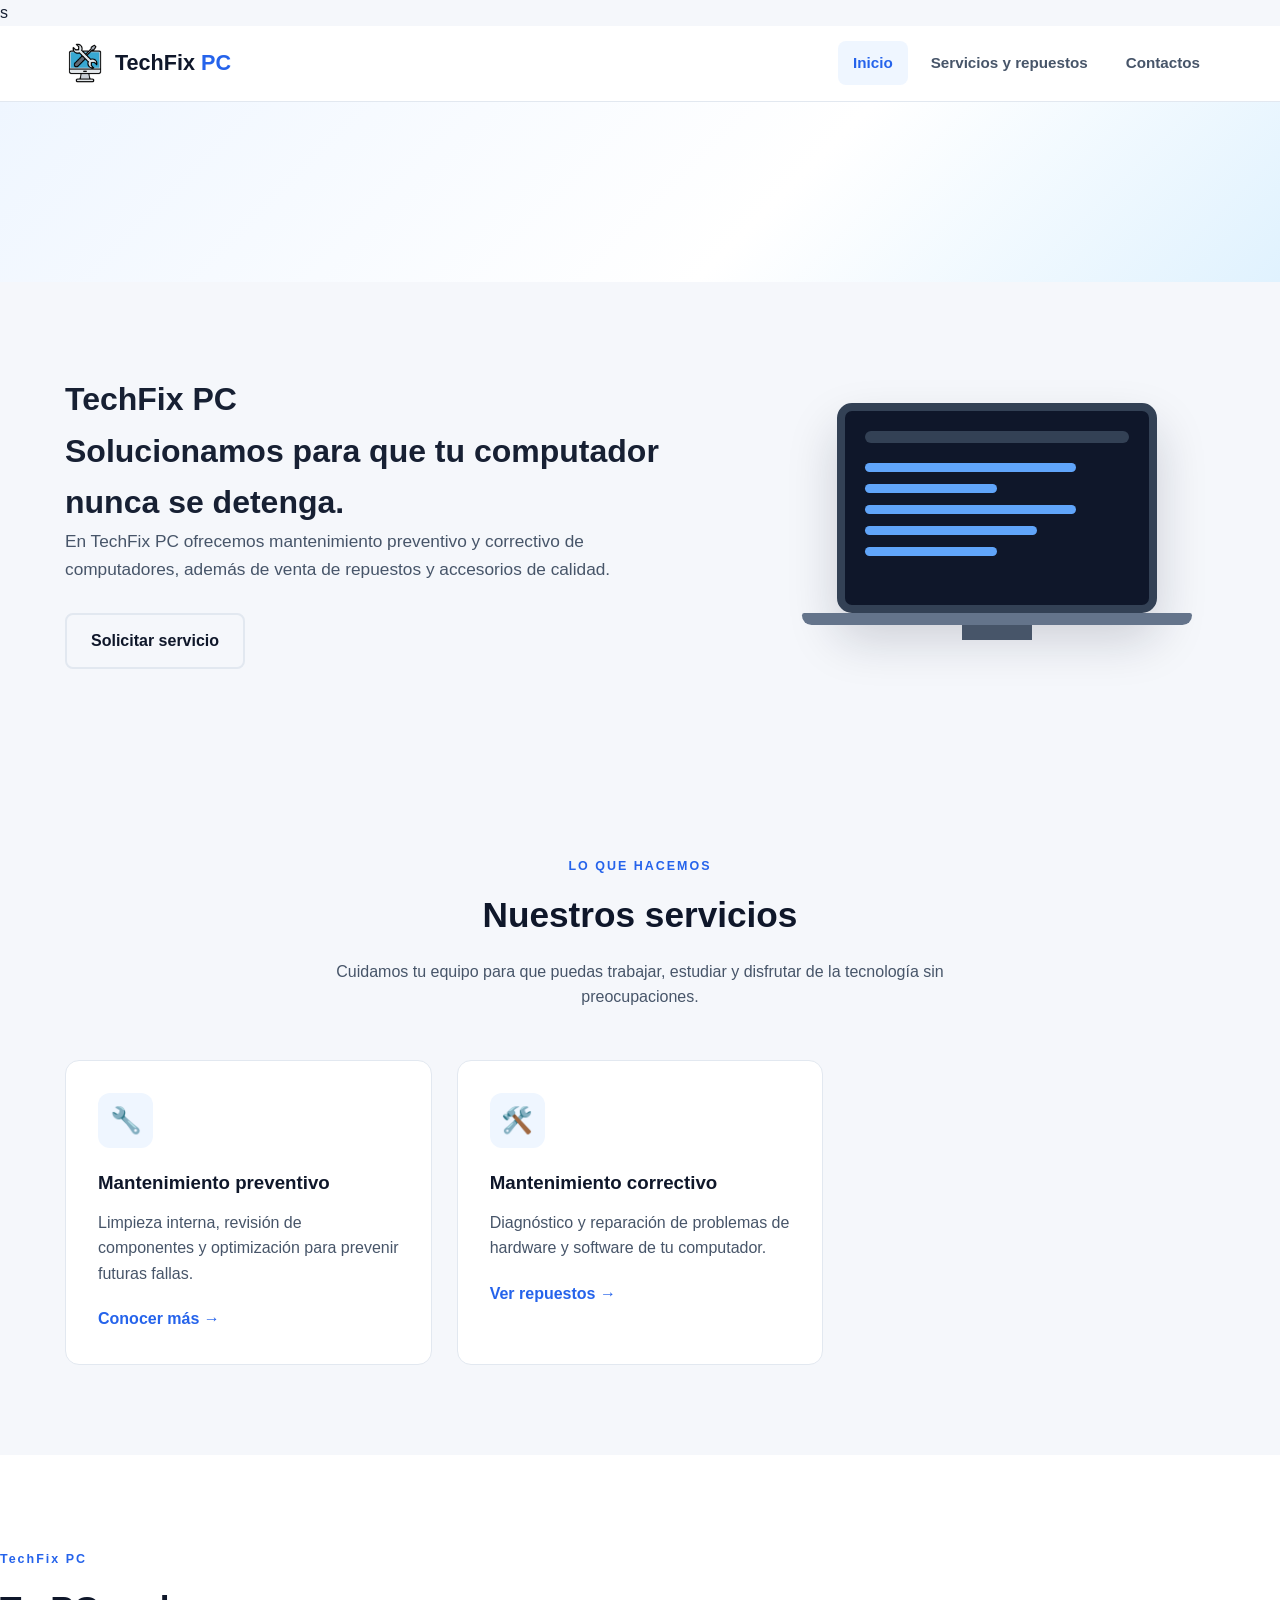
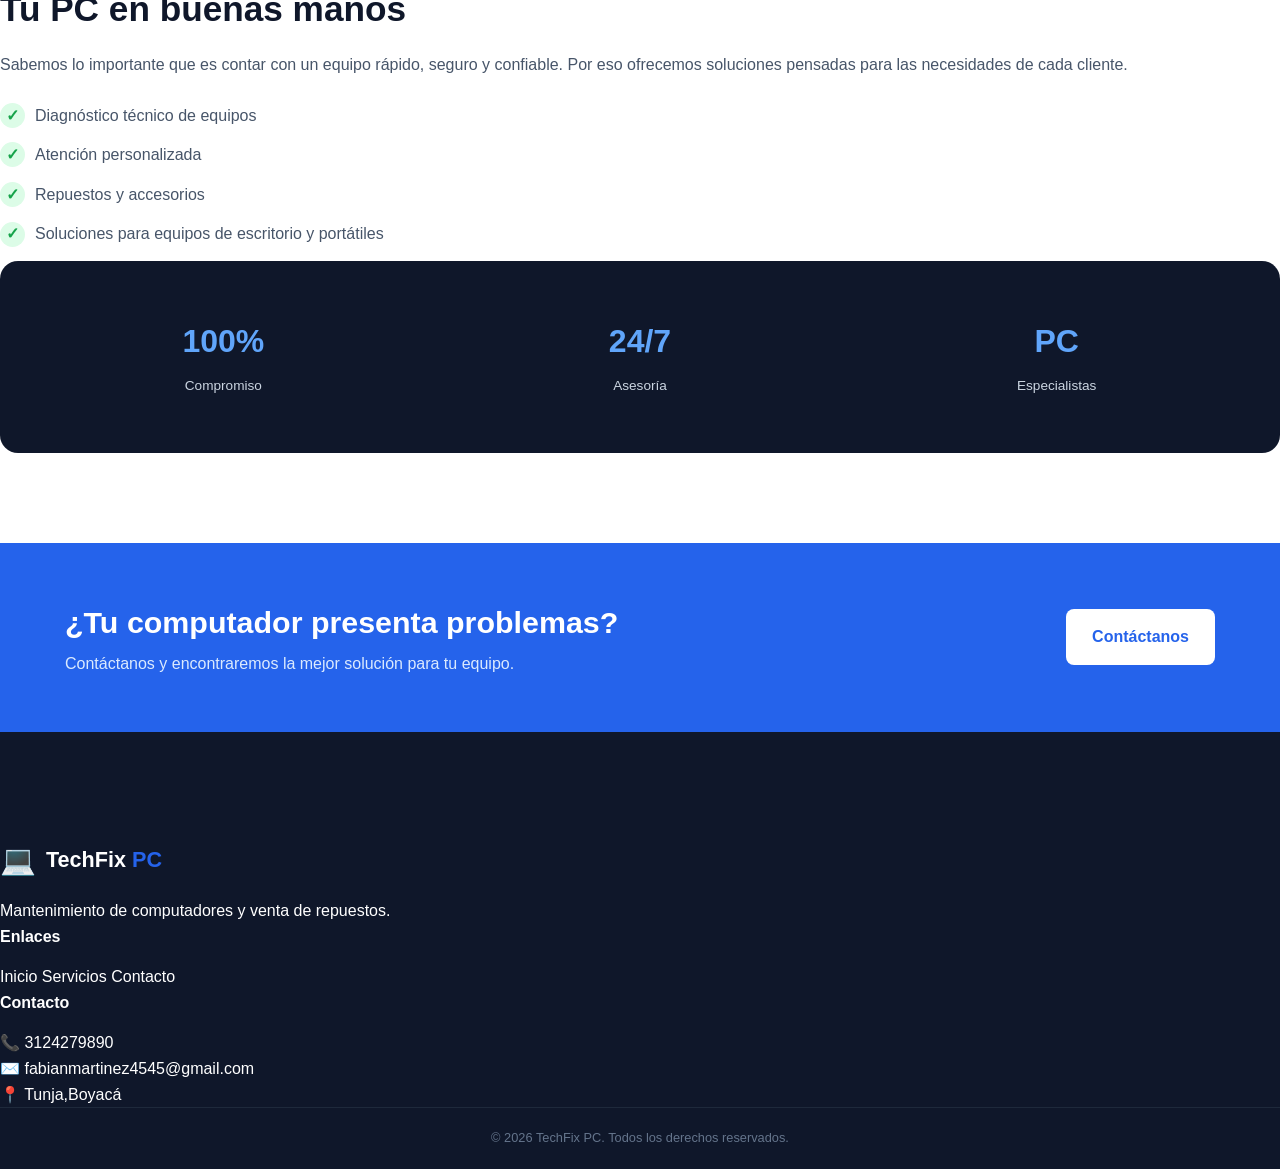
==== index.html @ 3da8ba43 "Rename Index.html to index.html" ====
<!DOCTYPE html>
<html lang="en">
<head>
    <meta charset="UTF-8">
    <meta name="viewport" content="width=device-width, initial-scale=1.0">
    <title>TechFix PC</title>

    <link rel="stylesheet" href="diseño.css">

</head>

s<body>

    <header class="header">
       <div class="container nav-container">
           <a href="index.html" class="logo"> 
                <span class="logo-icon">
                  <img src="IMAGENES/LOGOS/LOGO.png" width="40" height="40" alt="Logo de TechFix PC"> 
                </span> <span> TechFix <strong>PC</strong></span> 
           </a>

           <nav class="nav"> 
               <a href="index.html" class="active">Inicio</a>
               <a href="servicios.html">Servicios y repuestos</a> 
               <a href="contactos.html">Contactos </a> 
           </nav>

        </div>
    </header>

    <main>

        <!-- SECCIÓN PRINCIPAL -->
        <section class="hero"></section>
            <div class="container hero-content">
                <div class="hero-text">
                      <h1> TechFix PC </h1>
                      <h1> 
                           Solucionamos para que tu 
                           <span>computador</span> 
                           nunca se detenga. 
                      </h1>
                      <p>
                         En TechFix PC ofrecemos mantenimiento preventivo y correctivo de computadores, 
                         además de venta de repuestos y accesorios de calidad.
                      </p>

                    <div class="hero-buttons">
                      </a> 
                     
                      <a href="contacto.html" class="btn btn-secondary">
                         Solicitar servicio 

                      </a>   
                    </div>
                </div>

                <div class="computer-card">
                    <div class="computer-screen">
                        <div class="screen-top"></div>

                        <div class="screen-content">
                            <span class="code-line"></span> 
                            <span class="code-line short"></span> 
                            <span class="code-line"></span> 
                            <span class="code-line medium"></span> 
                            <span class="code-line short"></span>    
                        </div>
                    </div>

                    <div class="computer-base"></div>
                    <div class="computer-stand"></div>
                </div>

            </div> 
      </selection>  
      
      <!-- SERVICIOS DESTACADOS -->
      <section class="section">
        <div class="container">
         
           <div class="section-title">
                 <span class="section-label">LO QUE HACEMOS</span> 
                 <h2>Nuestros servicios</h2>
                 <p> 
                     Cuidamos tu equipo para que puedas trabajar, estudiar 
                     y disfrutar de la tecnología sin preocupaciones. 
                </p>
           </div> 

         <div class="cards-grid">
               <article class="service-card"> 
                 <div class="card-icon">🔧</div> 
                   <h3>Mantenimiento preventivo</h3>
                   <p> 
                      Limpieza interna, revisión de componentes y 
                      optimización para prevenir futuras fallas. 
                  </p>
                  <a href="servicios.html">Conocer más →</a>
               </article> 

               <article class="service-card">
                  <div class="card-icon">🛠️</div>
                     <h3>Mantenimiento correctivo</h3>
                      <p>
                         Diagnóstico y reparación de problemas de 
                         hardware y software de tu computador.
                      </p>
                      <a href="servicios.html">Ver repuestos →</a>
                </article>
           </div>  
        </div>
      </section> 
      
      <!-- POR QUÉ ELEGIRNOS -->
      <section class="why-section">
           <div class="container why-grid">

           </div>
                <span class="section-label">TechFix PC</span>
                <h2>Tu PC en buenas manos</h2>

                <p> 
                    Sabemos lo importante que es contar con un equipo rápido, 
                    seguro y confiable. Por eso ofrecemos soluciones pensadas
                    para las necesidades de cada cliente.
                </p>
                <ul class="check-list"> 
                    <li>Diagnóstico técnico de equipos</li> 
                    <li>Atención personalizada</li> 
                    <li>Repuestos y accesorios</li> 
                    <li>Soluciones para equipos de escritorio y portátiles</li>
                </ul>
        <div>
        
           <div class="stats-box">

              <div class="stat">
                  <strong>100%</strong>
                  <span>Compromiso</span>
              </div>

              <div class="stat">
                  <strong>24/7</strong>
                  <span>Asesoría</span>
              </div>

              <div class="stat"> 
                   <strong>PC</strong> 
                   <span>Especialistas</span> 
              </div>
          </div> 
        </div>
        </section>

        <!-- LLAMADO A LA ACCIÓN -->
        <section class="cta">
          <div class="container cta-content">
              <div>
                 <h2>¿Tu computador presenta problemas?</h2>
                 <p> 
                    Contáctanos y encontraremos la 
                    mejor solución para tu equipo. 
                 </p>
              </div>
                  <a href="contacto.html" class="btn btn-light"> 
                    Contáctanos 
                  </a>   
          </div>      
        </section>
        </main>

        <footer class="footer">
           <div class="container footer-content">
           </div>
                <a href="index.html" class="logo footer-logo"> 
                   <span class="logo-icon">💻</span> 
                   <span> TechFix <strong>PC</strong></span> 
                </a> 
                <p> Mantenimiento de computadores 
                    y venta de repuestos.         
                </p>
              </div>
                
              <div> 
                 <h3>Enlaces</h3> 
                 <a href="index.html">Inicio</a> 
                 <a href="servicios.html">Servicios</a>
                 <a href="contacto.html">Contacto</a> 
              </div>

              <div> <h3>Contacto</h3> 
                 <p>📞 3124279890</p>
                 <p>✉️ fabianmartinez4545@gmail.com</p> 
                 <p>📍 Tunja,Boyacá</p> 
              </div>
               <div class="copyright"> 
                  <p>
                     © 2026 TechFix PC. Todos los derechos reservados. 
                  </p> 
               </div>
            </div>
        </footer>
    
</body>
</html>
---- diseño.css ----
/* 
   Hoja de estilos principal
    */


/* 
   1. CONFIGURACIÓN GENERAL
    */

* {
    margin: 0;
    padding: 0;
    box-sizing: border-box;
}

html {
    scroll-behavior: smooth;
}

body {
    font-family: Arial, Helvetica, sans-serif;
    background-color: #f5f7fb;
    color: #172033;
    line-height: 1.6;
}

a {
    text-decoration: none;
    color: inherit;
}

ul {
    list-style: none;
}

img {
    max-width: 100%;
    display: block;
}


/* 
   2. VARIABLES
    */

:root {
    --primary: #2563eb;
    --primary-dark: #1d4ed8;
    --secondary: #0f172a;
    --dark: #111827;
    --text: #475569;
    --light: #f5f7fb;
    --white: #ffffff;
    --border: #e2e8f0;
    --success: #16a34a;
}


/* 
   3. CONTENEDOR
    */

.container {
    width: 90%;
    max-width: 1150px;
    margin: 0 auto;
}


/* 
   4. HEADER Y NAVEGACIÓN
    */

.header {
    background-color: var(--white);
    border-bottom: 1px solid var(--border);
    position: sticky;
    top: 0;
    z-index: 1000;
}

.nav-container {
    min-height: 75px;
    display: flex;
    align-items: center;
    justify-content: space-between;
    gap: 30px;
}

.logo {
    display: flex;
    align-items: center;
    gap: 10px;
    font-size: 1.35rem;
    font-weight: bold;
    color: var(--secondary);
}

.logo strong {
    color: var(--primary);
}

.logo-icon {
    font-size: 1.8rem;
}

.nav {
    display: flex;
    align-items: center;
    gap: 8px;
}

.nav a {
    padding: 10px 15px;
    color: var(--text);
    font-size: 0.95rem;
    font-weight: 600;
    border-radius: 8px;
    transition: 0.3s ease;
}

.nav a:hover,
.nav a.active {
    color: var(--primary);
    background-color: #eff6ff;
}


/* 
   5. BOTONES
    */

.btn {
    display: inline-block;
    padding: 13px 24px;
    border-radius: 8px;
    font-weight: bold;
    text-align: center;
    border: 2px solid transparent;
    transition: 0.3s ease;
    cursor: pointer;
}

.btn-primary {
    background-color: var(--primary);
    color: var(--white);
}

.btn-primary:hover {
    background-color: var(--primary-dark);
    transform: translateY(-2px);
}

.btn-secondary {
    background-color: transparent;
    color: var(--secondary);
    border-color: var(--border);
}

.btn-secondary:hover {
    border-color: var(--primary);
    color: var(--primary);
}

.btn-light {
    background-color: var(--white);
    color: var(--primary);
}

.btn-light:hover {
    background-color: #eff6ff;
    transform: translateY(-2px);
}

.btn-full {
    width: 100%;
}


/* 
   6. HERO
    */

.hero {
    background:
        linear-gradient(
            135deg,
            #eff6ff 0%,
            #ffffff 60%,
            #e0f2fe 100%
        );

    padding: 90px 0;
}

.hero-content {
    min-height: 480px;
    display: grid;
    grid-template-columns: 1.2fr 0.8fr;
    align-items: center;
    gap: 60px;
}

.badge {
    display: inline-block;
    background-color: #dbeafe;
    color: var(--primary);
    padding: 7px 13px;
    border-radius: 30px;
    font-size: 0.75rem;
    font-weight: bold;
    letter-spacing: 1px;
    margin-bottom: 18px;
}

.hero h1 {
    font-size: clamp(2.3rem, 5vw, 4rem);
    line-height: 1.1;
    color: var(--secondary);
    margin-bottom: 22px;
}

.hero h1 span {
    color: var(--primary);
}

.hero-text p {
    max-width: 600px;
    color: var(--text);
    font-size: 1.08rem;
    margin-bottom: 30px;
}

.hero-buttons {
    display: flex;
    gap: 12px;
    flex-wrap: wrap;
}


/* 
   7. COMPUTADOR ILUSTRATIVO
   */

.computer-card {
    display: flex;
    flex-direction: column;
    align-items: center;
    justify-content: center;
}

.computer-screen {
    width: 320px;
    height: 210px;
    background-color: var(--secondary);
    border: 8px solid #334155;
    border-radius: 15px;
    padding: 20px;
    box-shadow: 0 25px 50px rgba(15, 23, 42, 0.18);
}

.screen-top {
    width: 100%;
    height: 12px;
    background-color: #334155;
    border-radius: 10px;
    margin-bottom: 20px;
}

.screen-content {
    display: flex;
    flex-direction: column;
    gap: 12px;
}

.code-line {
    display: block;
    width: 80%;
    height: 9px;
    background-color: #60a5fa;
    border-radius: 10px;
}

.code-line.short {
    width: 50%;
}

.code-line.medium {
    width: 65%;
}

.computer-base {
    width: 390px;
    height: 12px;
    background-color: #64748b;
    border-radius: 5px 5px 20px 20px;
}

.computer-stand {
    width: 70px;
    height: 15px;
    background-color: #475569;
}


/* 
   8. SECCIONES
    */

.section {
    padding: 90px 0;
}

.section-title {
    text-align: center;
    max-width: 700px;
    margin: 0 auto 50px;
}

.section-label {
    color: var(--primary);
    font-size: 0.78rem;
    font-weight: bold;
    letter-spacing: 2px;
}

.section-title h2,
.why-section h2,
.contact-info h2 {
    font-size: 2.2rem;
    color: var(--secondary);
    margin: 10px 0 15px;
}

.section-title p,
.why-section p,
.contact-info > p {
    color: var(--text);
}


/* 
   9. TARJETAS DE SERVICIOS
    */

.cards-grid {
    display: grid;
    grid-template-columns: repeat(3, 1fr);
    gap: 25px;
}

.service-card {
    background-color: var(--white);
    border: 1px solid var(--border);
    padding: 32px;
    border-radius: 14px;
    transition: 0.3s ease;
}

.service-card:hover {
    transform: translateY(-7px);
    box-shadow: 0 15px 35px rgba(15, 23, 42, 0.1);
    border-color: #bfdbfe;
}

.card-icon {
    width: 55px;
    height: 55px;
    display: flex;
    align-items: center;
    justify-content: center;
    background-color: #eff6ff;
    border-radius: 12px;
    font-size: 1.6rem;
    margin-bottom: 20px;
}

.service-card h3 {
    color: var(--secondary);
    margin-bottom: 12px;
}

.service-card p {
    color: var(--text);
    margin-bottom: 20px;
}

.service-card a {
    color: var(--primary);
    font-weight: bold;
}


/* 
   10. POR QUÉ ELEGIRNOS
   */

.why-section {
    background-color: var(--white);
    padding: 90px 0;
}

.why-grid {
    display: grid;
    grid-template-columns: 1fr 1fr;
    gap: 70px;
    align-items: center;
}

.check-list {
    margin-top: 25px;
}

.check-list li {
    margin-bottom: 14px;
    color: var(--text);
    font-weight: 500;
}

.check-list li::before {
    content: "✓";
    display: inline-flex;
    align-items: center;
    justify-content: center;
    width: 25px;
    height: 25px;
    background-color: #dcfce7;
    color: var(--success);
    border-radius: 50%;
    margin-right: 10px;
    font-weight: bold;
}

.stats-box {
    display: grid;
    grid-template-columns: repeat(3, 1fr);
    background-color: var(--secondary);
    border-radius: 18px;
    padding: 40px 20px;
    gap: 10px;
}

.stat {
    text-align: center;
    color: var(--white);
    padding: 15px;
}

.stat strong {
    display: block;
    color: #60a5fa;
    font-size: 2rem;
    margin-bottom: 5px;
}

.stat span {
    font-size: 0.85rem;
    color: #cbd5e1;
}


/* 
   11. CTA
    */

.cta {
    background-color: var(--primary);
    padding: 55px 0;
}

.cta-content {
    display: flex;
    align-items: center;
    justify-content: space-between;
    gap: 30px;
}

.cta h2 {
    color: var(--white);
    font-size: 1.9rem;
    margin-bottom: 5px;
}

.cta p {
    color: #dbeafe;
}


/* 
   12. ENCABEZADO DE PÁGINAS INTERNAS
    */

.page-hero {
    background:
        linear-gradient(
            135deg,
            #0f172a,
            #1e3a8a
        );

    padding: 80px 0;
    text-align: center;
    color: var(--white);
}

.page-hero h1 {
    font-size: clamp(2.3rem, 5vw, 3.5rem);
    margin: 12px 0;
}

.page-hero p {
    max-width: 650px;
    margin: 0 auto;
    color: #cbd5e1;
    font-size: 1.05rem;
}


/* 
   13. LISTA DE SERVICIOS
    */

.service-list {
    display: flex;
    flex-direction: column;
    gap: 25px;
}

.service-item {
    display: grid;
    grid-template-columns: 60px 80px 1fr;
    gap: 25px;
    align-items: start;
    background-color: var(--white);
    padding: 30px;
    border: 1px solid var(--border);
    border-radius: 14px;
    transition: 0.3s ease;
}

.service-item:hover {
    border-color: #93c5fd;
    box-shadow: 0 10px 30px rgba(15, 23, 42, 0.07);
}

.service-number {
    color: #94a3b8;
    font-weight: bold;
    font-size: 1.2rem;
}

.service-item-icon {
    width: 60px;
    height: 60px;
    background-color: #eff6ff;
    display: flex;
    justify-content: center;
    align-items: center;
    border-radius: 12px;
    font-size: 1.5rem;
}

.service-item h3 {
    font-size: 1.35rem;
    color: var(--secondary);
    margin-bottom: 8px;
}

.service-item p {
    color: var(--text);
    margin-bottom: 15px;
}

.service-item ul {
    display: flex;
    gap: 15px;
    flex-wrap: wrap;
}

.service-item li {
    color: var(--primary);
    font-size: 0.9rem;
    font-weight: 600;
}

.service-item li::before {
    content: "✓ ";
}


/* 
   14. PRODUCTOS
    */

.products-section {
    background-color: var(--white);
    padding: 90px 0;
}

.products-grid {
    display: grid;
    grid-template-columns: repeat(3, 1fr);
    gap: 22px;
}

.product-card {
    background-color: var(--light);
    border: 1px solid var(--border);
    border-radius: 14px;
    padding: 28px;
    transition: 0.3s ease;
}

.product-card:hover {
    transform: translateY(-5px);
    border-color: #93c5fd;
}

.product-icon {
    font-size: 2.2rem;
    margin-bottom: 15px;
}

.product-category {
    color: var(--primary);
    font-size: 0.7rem;
    font-weight: bold;
    letter-spacing: 1px;
}

.product-card h3 {
    color: var(--secondary);
    margin: 7px 0;
}

.product-card p {
    color: var(--text);
    margin-bottom: 18px;
}

.product-card strong {
    color: var(--primary);
}


/* 
   15. CONTACTO
    */

.contact-section {
    background-color: var(--light);
}

.contact-grid {
    display: grid;
    grid-template-columns: 0.9fr 1.1fr;
    gap: 70px;
    align-items: start;
}

.contact-details {
    margin-top: 35px;
    display: flex;
    flex-direction: column;
    gap: 22px;
}

.contact-detail {
    display: flex;
    align-items: center;
    gap: 15px;
}

.contact-icon {
    width: 50px;
    height: 50px;
    background-color: var(--white);
    border: 1px solid var(--border);
    border-radius: 10px;
    display: flex;
    align-items: center;
    justify-content: center;
    font-size: 1.2rem;
}

.contact-detail h3 {
    color: var(--secondary);
    font-size: 1rem;
}

.contact-detail p {
    color: var(--text);
    font-size: 0.9rem;
}


/* 
   16. FORMULARIO
    */

.contact-form-box {
    background-color: var(--white);
    padding: 35px;
    border: 1px solid var(--border);
    border-radius: 16px;
    box-shadow: 0 15px 35px rgba(15, 23, 42, 0.06);
}

.contact-form-box h2 {
    color: var(--secondary);
    margin-bottom: 5px;
}

.contact-form-box > p {
    color: var(--text);
    margin-bottom: 25px;
}

.form-group {
    margin-bottom: 20px;
}

.form-group label {
    display: block;
    color: var(--secondary);
    font-weight: bold;
    margin-bottom: 7px;
    font-size: 0.9rem;
}

.form-group input,
.form-group select,
.form-group textarea {
    width: 100%;
    padding: 13px 15px;
    border: 1px solid var(--border);
    border-radius: 8px;
    background-color: var(--white);
    color: var(--secondary);
    font-family: inherit;
    font-size: 0.95rem;
    outline: none;
    transition: 0.3s ease;
}

.form-group input:focus,
.form-group select:focus,
.form-group textarea:focus {
    border-color: var(--primary);
    box-shadow: 0 0 0 3px #dbeafe;
}

.form-group textarea {
    resize: vertical;
}


/* 
   17. PREGUNTAS
    */

.faq-section {
    background-color: var(--white);
    padding: 90px 0;
}

.faq-grid {
    display: grid;
    grid-template-columns: repeat(3, 1fr);
    gap: 25px;
}

.faq-card {
    border: 1px solid var(--border);
    border-radius: 14px;
    padding: 30px;
}

.faq-card span {
    color: var(--primary);
    font-weight: bold;
}

.faq-card h3 {
    color: var(--secondary);
    margin: 10px 0;
}

.faq-card p {
    color: var(--text);
}


/* 
   18. FOOTER
    */

.footer {
    background-color: var(--secondary);
    color: var(--white);
    padding-top: 60px;
}

.footer-content {
    display: grid;
    grid-template-columns: 1.5fr 1fr 1fr;
    gap: 50px;
    padding-bottom: 45px;
}

.footer-logo {
    color: var(--white);
    margin-bottom: 15px;
}

.footer-content > div:first-child p {
    max-width: 350px;
    color: #94a3b8;
}

.footer h3 {
    margin-bottom: 15px;
    font-size: 1rem;
}

.footer-content a:not(.logo) {
    display: block;
    color: #94a3b8;
    margin-bottom: 8px;
    transition: 0.3s ease;
}

.footer-content a:not(.logo):hover {
    color: #60a5fa;
}

.footer-content p {
    color: #94a3b8;
    margin-bottom: 8px;
    font-size: 0.9rem;
}

.copyright {
    border-top: 1px solid #1e293b;
    text-align: center;
    padding: 20px;
}

.copyright p {
    margin: 0;
    color: #64748b;
    font-size: 0.8rem;
}


/* 
   19. DISEÑO RESPONSIVE
    */

@media (max-width: 900px) {

    .hero-content {
        grid-template-columns: 1fr;
        text-align: center;
    }

    .hero-text p {
        margin-left: auto;
        margin-right: auto;
    }

    .hero-buttons {
        justify-content: center;
    }

    .computer-card {
        display: none;
    }

    .cards-grid,
    .products-grid,
    .faq-grid {
        grid-template-columns: repeat(2, 1fr);
    }

    .why-grid,
    .contact-grid {
        grid-template-columns: 1fr;
    }

    .footer-content {
        grid-template-columns: 1fr 1fr;
    }
}


@media (max-width: 650px) {

    .nav-container {
        flex-direction: column;
        padding: 15px 0;
    }

    .nav {
        width: 100%;
        justify-content: center;
        flex-wrap: wrap;
    }

    .nav a {
        font-size: 0.82rem;
        padding: 8px 9px;
    }

    .hero {
        padding: 60px 0;
    }

    .section,
    .products-section,
    .why-section,
    .faq-section {
        padding: 60px 0;
    }

    .cards-grid,
    .products-grid,
    .faq-grid {
        grid-template-columns: 1fr;
    }

    .service-item {
        grid-template-columns: 1fr;
        gap: 15px;
    }

    .service-number {
        display: none;
    }

    .cta-content {
        flex-direction: column;
        text-align: center;
    }

    .stats-box {
        grid-template-columns: 1fr;
    }

    .footer-content {
        grid-template-columns: 1fr;
        gap: 30px;
    }

    .contact-form-box {
        padding: 25px 20px;
    }

    .hero h1 {
        font-size: 2.3rem;
    }
}
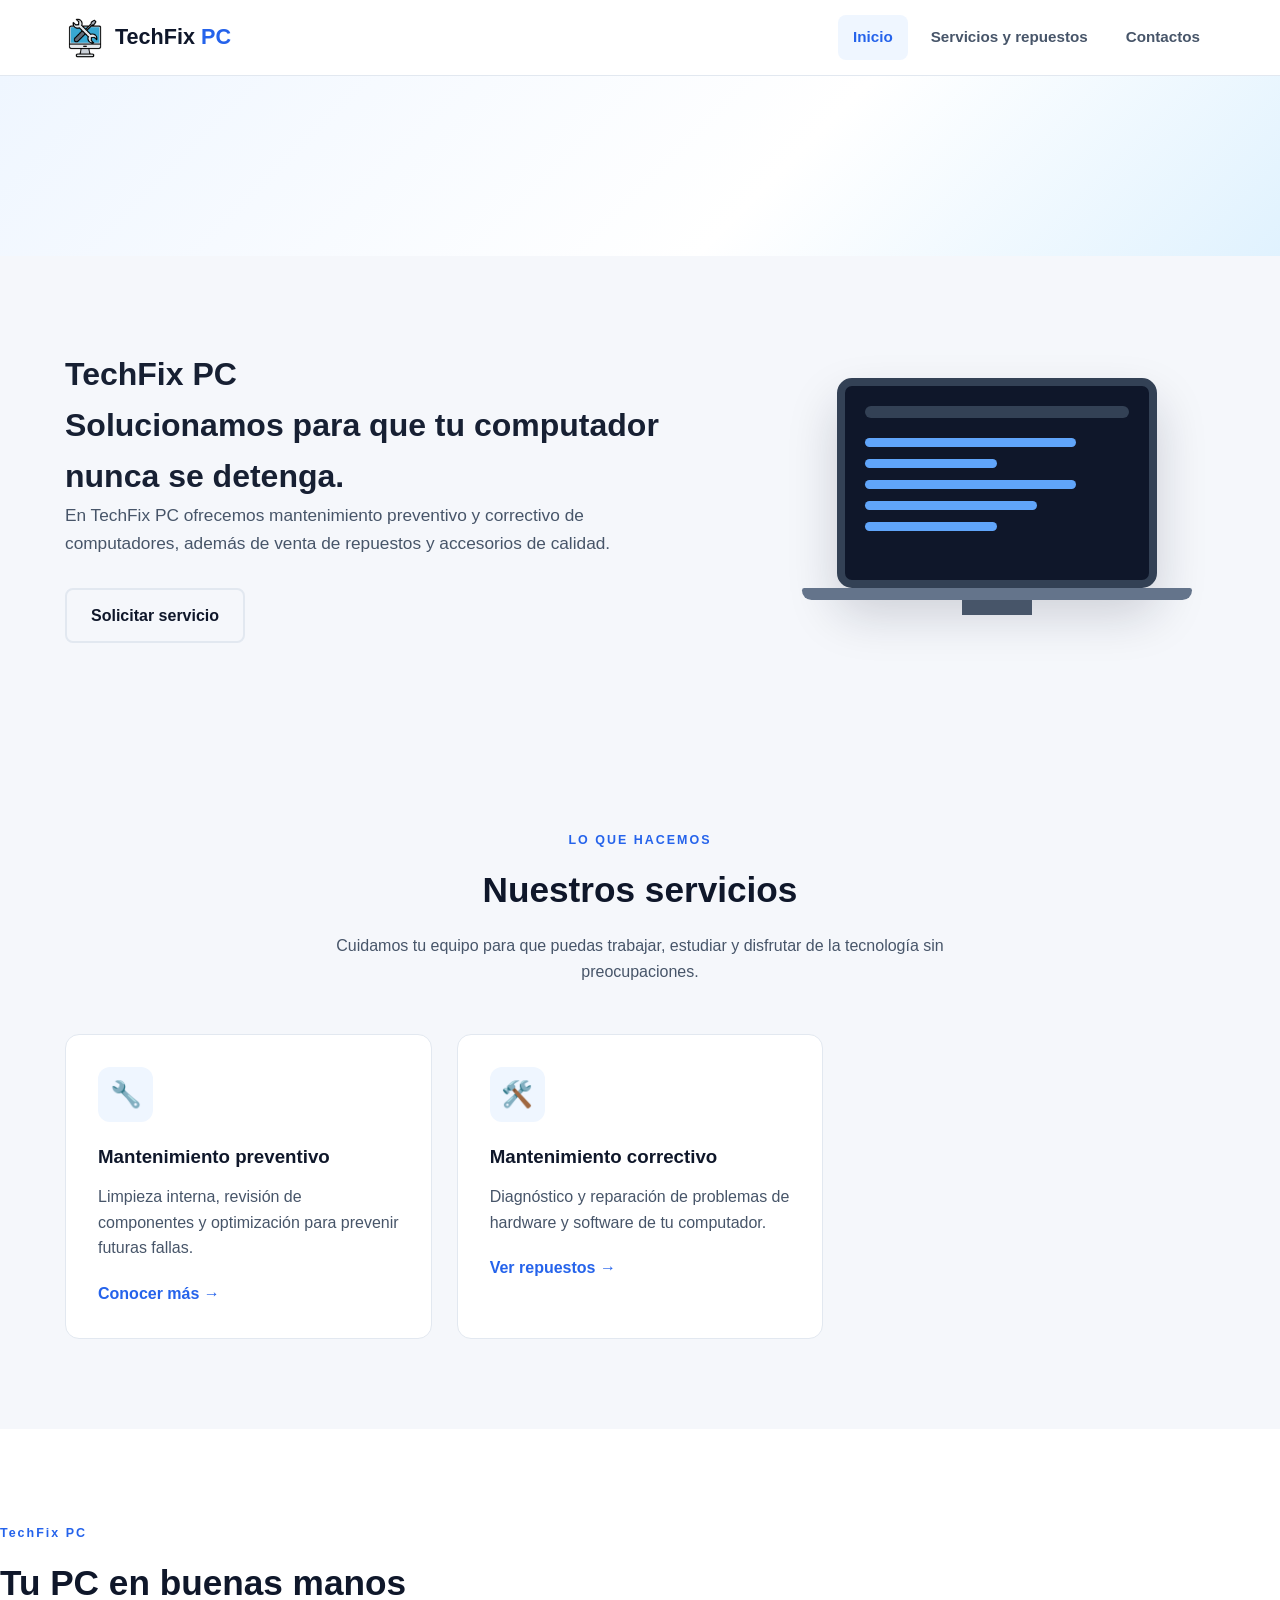
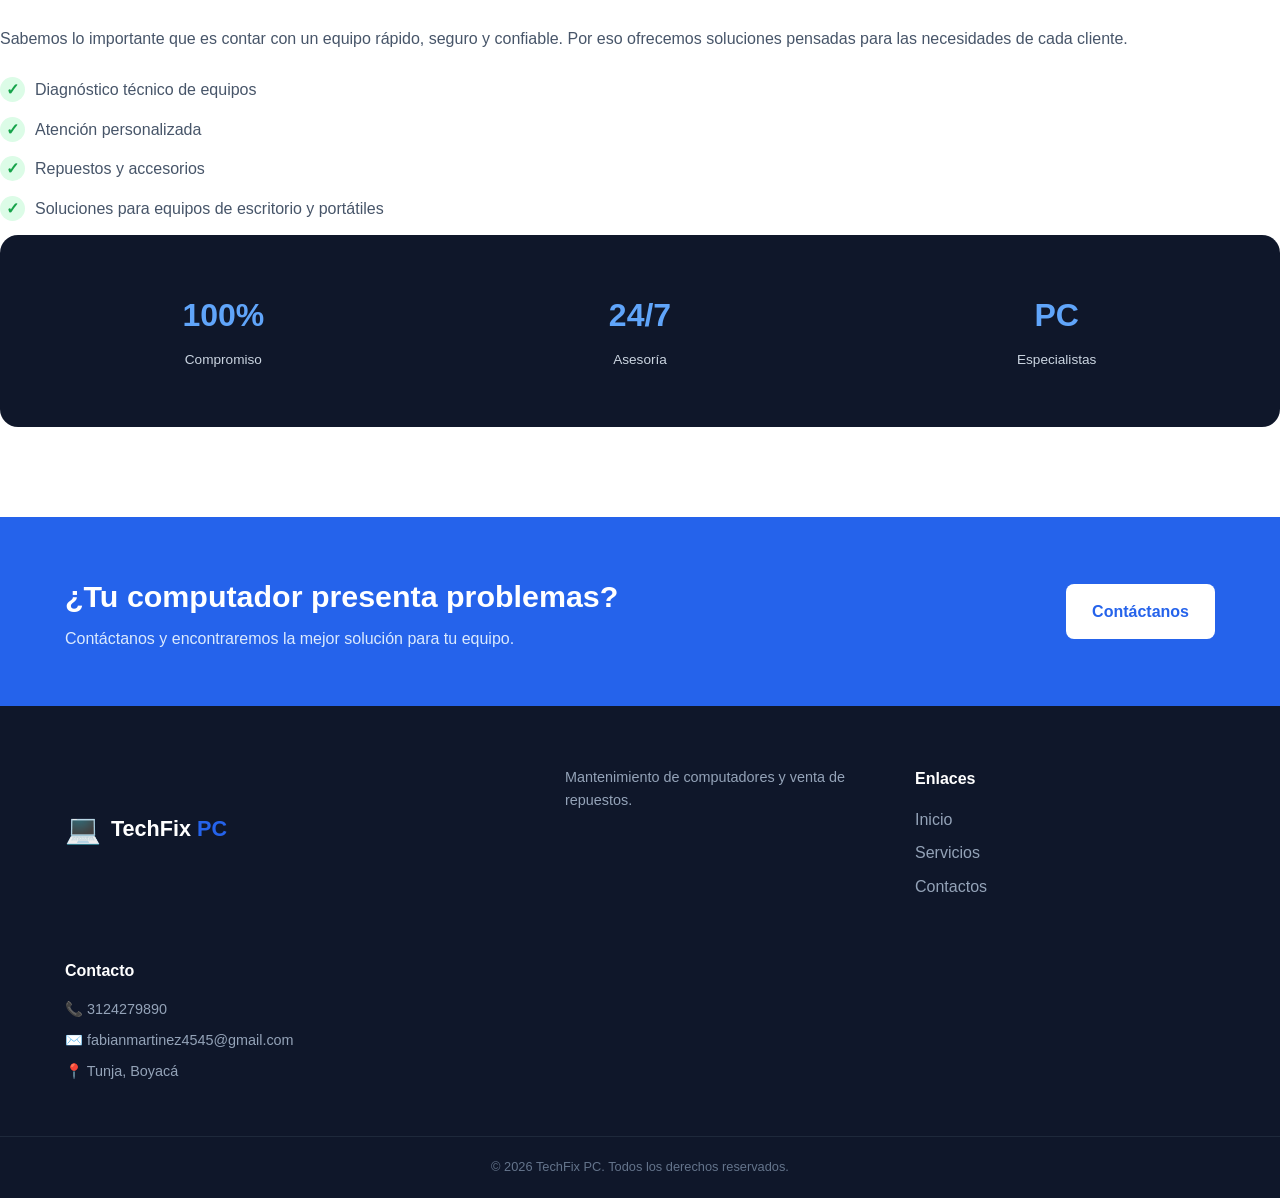
==== commit 87d64bed: "Merge branch 'master' of https://github.com/fabianmartinez-sudo/TechFix-PC" ====
--- a/index.html
+++ b/index.html
@@ -9,7 +9,7 @@
 
 </head>
 
-s<body>
+<body>
 
     <header class="header">
        <div class="container nav-container">
@@ -171,35 +171,36 @@
         </main>
 
         <footer class="footer">
-           <div class="container footer-content">
-           </div>
-                <a href="index.html" class="logo footer-logo"> 
-                   <span class="logo-icon">💻</span> 
-                   <span> TechFix <strong>PC</strong></span> 
-                </a> 
-                <p> Mantenimiento de computadores 
-                    y venta de repuestos.         
-                </p>
-              </div>
-                
-              <div> 
-                 <h3>Enlaces</h3> 
-                 <a href="index.html">Inicio</a> 
-                 <a href="servicios.html">Servicios</a>
-                 <a href="contacto.html">Contacto</a> 
-              </div>
-
-              <div> <h3>Contacto</h3> 
-                 <p>📞 3124279890</p>
-                 <p>✉️ fabianmartinez4545@gmail.com</p> 
-                 <p>📍 Tunja,Boyacá</p> 
-              </div>
-               <div class="copyright"> 
-                  <p>
-                     © 2026 TechFix PC. Todos los derechos reservados. 
-                  </p> 
-               </div>
-            </div>
+              <div class="container footer-content">
+                 <a href="index.html" class="logo footer-logo"> 
+                     <span class="logo-icon">💻</span> 
+                     <span>TechFix  <strong>PC</strong></span> 
+                 </a> 
+                 <p> Mantenimiento de computadores 
+                     y venta de repuestos.         
+                 </p>
+                 
+                  <div> 
+                  <h3>Enlaces</h3> 
+                  <a href="index.html">Inicio</a> 
+                  <a href="servicios.html">Servicios</a>
+                  <a href="contactos.html">Contactos</a> 
+                  </div>
+    
+                  <div> <h3>Contacto</h3> 
+                    <p>📞 3124279890</p> 
+                    <p>✉️ fabianmartinez4545@gmail.com</p> 
+                    <p>📍 Tunja, Boyacá</p>
+                  </div>
+                  
+                </div>   
+
+                <div class="copyright">
+                    <p> 
+                        © 2026 TechFix PC. Todos los derechos reservados. 
+                    </p>
+                </div>
+                              
         </footer>
     
 </body>
--- a/diseño.css
+++ b/diseño.css
@@ -125,6 +125,7 @@
     color: var(--primary);
     background-color: #eff6ff;
 }
+
 
 
 /* 
@@ -791,9 +792,51 @@
     color: var(--text);
 }
 
-
-/* 
-   18. FOOTER
+/* 
+ 18. Campo con error 
+    */
+.input-error {
+    border-color: var(--error) !important;
+
+    background: #fffafa !important;
+}
+
+.error-message {
+    min-height: 18px;
+
+    color: var(--error);
+
+    font-size: 0.85rem;
+}
+
+/* 
+   19. MENSAJE DE ÉXITO
+      */
+.success-message {
+    display: none;
+
+    padding: 14px;
+
+    background: var(--success-bg);
+
+    border: 1px solid #86efac;
+
+    color: var(--success);
+
+    border-radius: 8px;
+
+    font-weight: 600;
+
+    text-align: center;
+}
+
+
+.success-message.show {
+    display: block;
+}
+
+/* 
+   20. FOOTER
     */
 
 .footer {
@@ -855,9 +898,12 @@
 
 
 /* 
-   19. DISEÑO RESPONSIVE
-    */
-
+   21. DISEÑO RESPONSIVE
+    */
+
+    /* 
+   21.1. RESPONSIVE - TABLETS
+    */
 @media (max-width: 900px) {
 
     .hero-content {
@@ -894,6 +940,9 @@
     }
 }
 
+/* 
+   21.2. RESPONSIVE - CELULARES.
+    */
 
 @media (max-width: 650px) {
 
@@ -962,3 +1011,320 @@
     }
 }
 
+/* 
+    22. NUEVOS EFECTOS VISUALES
+    */
+
+.service-card,
+.product-card,
+.faq-card {
+    position: relative;
+    overflow: hidden;
+}
+
+.service-card::before,
+.product-card::before,
+.faq-card::before {
+    content: "";
+    position: absolute;
+    top: 0;
+    left: -100%;
+    width: 100%;
+    height: 3px;
+    background: linear-gradient(
+        90deg,
+        #2563eb,
+        #7c3aed,
+        #06b6d4
+    );
+    transition: 0.4s ease;
+}
+
+.service-card:hover::before,
+.product-card:hover::before,
+.faq-card:hover::before {
+    left: 0;
+}
+
+
+/* 
+    23. NUEVO EFECTO PARA ICONOS
+    */
+
+.card-icon,
+.product-icon,
+.service-item-icon,
+.contact-icon {
+    transition: 0.3s ease;
+}
+
+.card-icon:hover,
+.product-icon:hover,
+.service-item-icon:hover,
+.contact-icon:hover {
+    transform: rotate(-5deg) scale(1.1);
+}
+
+
+/* 
+    24. NUEVA SECCIÓN DE PROMOCIONES
+    */
+
+.promo-section {
+    padding: 70px 0;
+    background: linear-gradient(
+        135deg,
+        #eff6ff,
+        #f5f3ff
+    );
+}
+
+.promo-card {
+    display: grid;
+    grid-template-columns: 1fr auto;
+    align-items: center;
+    gap: 30px;
+    padding: 35px;
+    border-radius: 20px;
+    background: #ffffff;
+    border: 1px solid #dbeafe;
+    box-shadow: 0 15px 40px rgba(15, 23, 42, 0.08);
+}
+
+.promo-card h2 {
+    color: #0f172a;
+    margin-bottom: 8px;
+}
+
+.promo-card p {
+    color: #475569;
+}
+
+.promo-price {
+    font-size: 2rem;
+    font-weight: bold;
+    color: #2563eb;
+}
+
+
+/* 
+    25. NUEVAS ETIQUETAS
+    */
+
+.new-label {
+    display: inline-block;
+    padding: 5px 10px;
+    border-radius: 20px;
+    background: #dcfce7;
+    color: #15803d;
+    font-size: 0.7rem;
+    font-weight: bold;
+    margin-bottom: 10px;
+}
+
+.offer-label {
+    display: inline-block;
+    padding: 5px 10px;
+    border-radius: 20px;
+    background: #fef3c7;
+    color: #92400e;
+    font-size: 0.7rem;
+    font-weight: bold;
+    margin-bottom: 10px;
+}
+
+
+/* 
+    26. NUEVA BARRA DE INFORMACIÓN
+    */
+
+.info-bar {
+    background: #0f172a;
+    color: #ffffff;
+    padding: 12px 0;
+}
+
+.info-bar-content {
+    display: flex;
+    justify-content: center;
+    align-items: center;
+    gap: 30px;
+    flex-wrap: wrap;
+}
+
+.info-bar-item {
+    display: flex;
+    align-items: center;
+    gap: 8px;
+    font-size: 0.85rem;
+}
+
+.info-bar-item span {
+    color: #60a5fa;
+}
+
+
+/* 
+    27. NUEVO EFECTO PARA BOTONES
+    */
+
+.btn {
+    position: relative;
+    overflow: hidden;
+}
+
+.btn::before {
+    content: "";
+    position: absolute;
+    top: 0;
+    left: -120%;
+    width: 70%;
+    height: 100%;
+    background: rgba(255, 255, 255, 0.20);
+    transform: skewX(-20deg);
+    transition: 0.5s ease;
+}
+
+.btn:hover::before {
+    left: 130%;
+}
+
+
+/* 
+    28. NUEVA TARJETA DE ESTADO
+    */
+
+.status-card {
+    display: flex;
+    align-items: center;
+    gap: 12px;
+    padding: 15px 20px;
+    background: #ffffff;
+    border: 1px solid #e2e8f0;
+    border-radius: 12px;
+    box-shadow: 0 5px 15px rgba(15, 23, 42, 0.06);
+}
+
+.status-dot {
+    width: 11px;
+    height: 11px;
+    border-radius: 50%;
+    background: #22c55e;
+    box-shadow: 0 0 0 5px rgba(34, 197, 94, 0.12);
+}
+
+.status-card strong {
+    color: #0f172a;
+}
+
+.status-card span {
+    color: #64748b;
+    font-size: 0.85rem;
+}
+
+
+/* 
+    29. NUEVA SECCIÓN DE BENEFICIOS
+    */
+
+.benefits-grid {
+    display: grid;
+    grid-template-columns: repeat(4, 1fr);
+    gap: 20px;
+}
+
+.benefit {
+    text-align: center;
+    padding: 25px 18px;
+    background: #ffffff;
+    border: 1px solid #e2e8f0;
+    border-radius: 16px;
+    transition: 0.3s ease;
+}
+
+.benefit:hover {
+    transform: translateY(-6px);
+    border-color: #93c5fd;
+    box-shadow: 0 15px 30px rgba(15, 23, 42, 0.08);
+}
+
+.benefit-icon {
+    font-size: 2rem;
+    margin-bottom: 12px;
+}
+
+.benefit h3 {
+    color: #0f172a;
+    margin-bottom: 7px;
+}
+
+.benefit p {
+    color: #64748b;
+    font-size: 0.9rem;
+}
+
+
+/* 
+    30. BOTÓN FLOTANTE DE CONTACTO
+    */
+
+.contact-float {
+    position: fixed;
+    right: 25px;
+    bottom: 25px;
+    width: 58px;
+    height: 58px;
+    display: flex;
+    align-items: center;
+    justify-content: center;
+    border-radius: 50%;
+    background: #2563eb;
+    color: #ffffff;
+    font-size: 1.4rem;
+    box-shadow: 0 10px 25px rgba(37, 99, 235, 0.35);
+    z-index: 999;
+    transition: 0.3s ease;
+}
+
+.contact-float:hover {
+    transform: translateY(-5px) scale(1.08);
+}
+
+
+/* 
+    31. RESPONSIVE DE LOS NUEVOS ELEMENTOS
+    */
+
+@media (max-width: 900px) {
+
+    .benefits-grid {
+        grid-template-columns: repeat(2, 1fr);
+    }
+
+    .promo-card {
+        grid-template-columns: 1fr;
+        text-align: center;
+    }
+}
+
+@media (max-width: 650px) {
+
+    .benefits-grid {
+        grid-template-columns: 1fr;
+    }
+
+    .info-bar-content {
+        gap: 12px;
+    }
+
+    .promo-card {
+        padding: 25px;
+    }
+
+    .contact-float {
+        width: 52px;
+        height: 52px;
+        right: 18px;
+        bottom: 18px;
+    }
+}
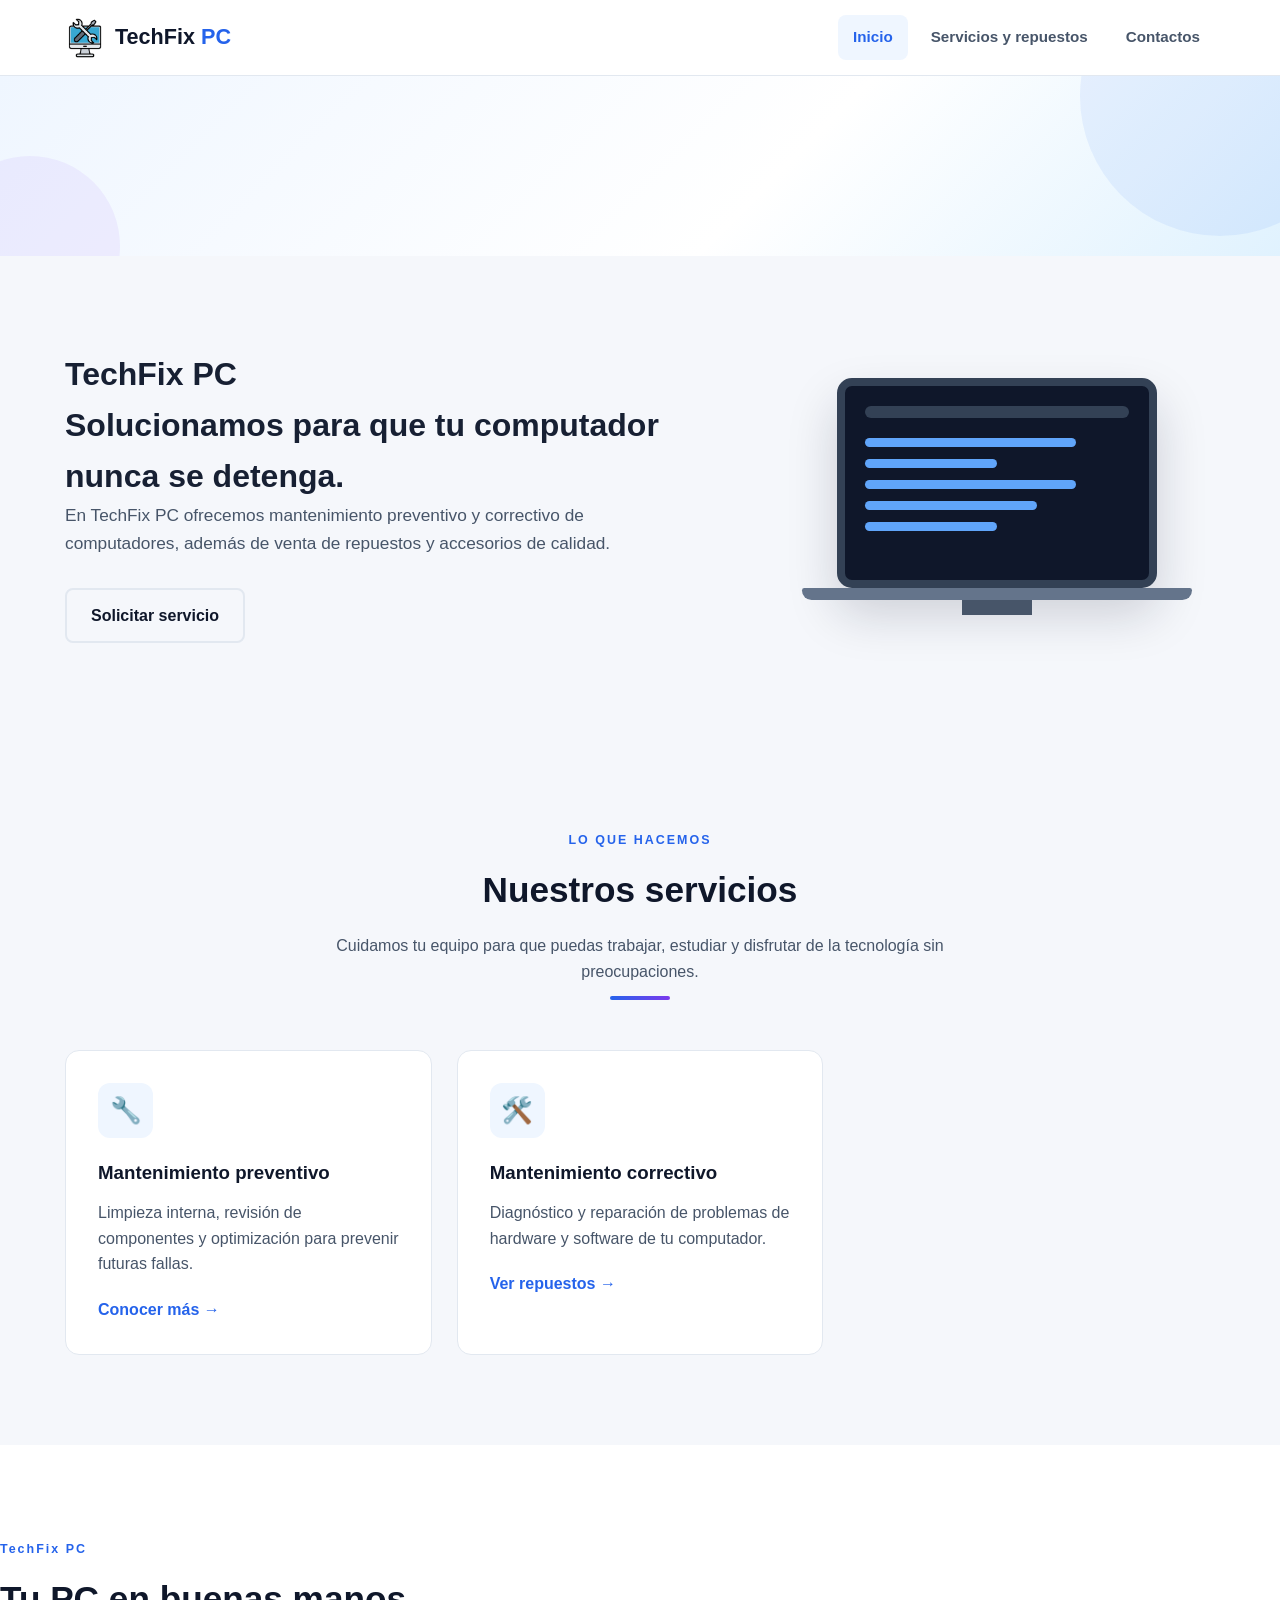
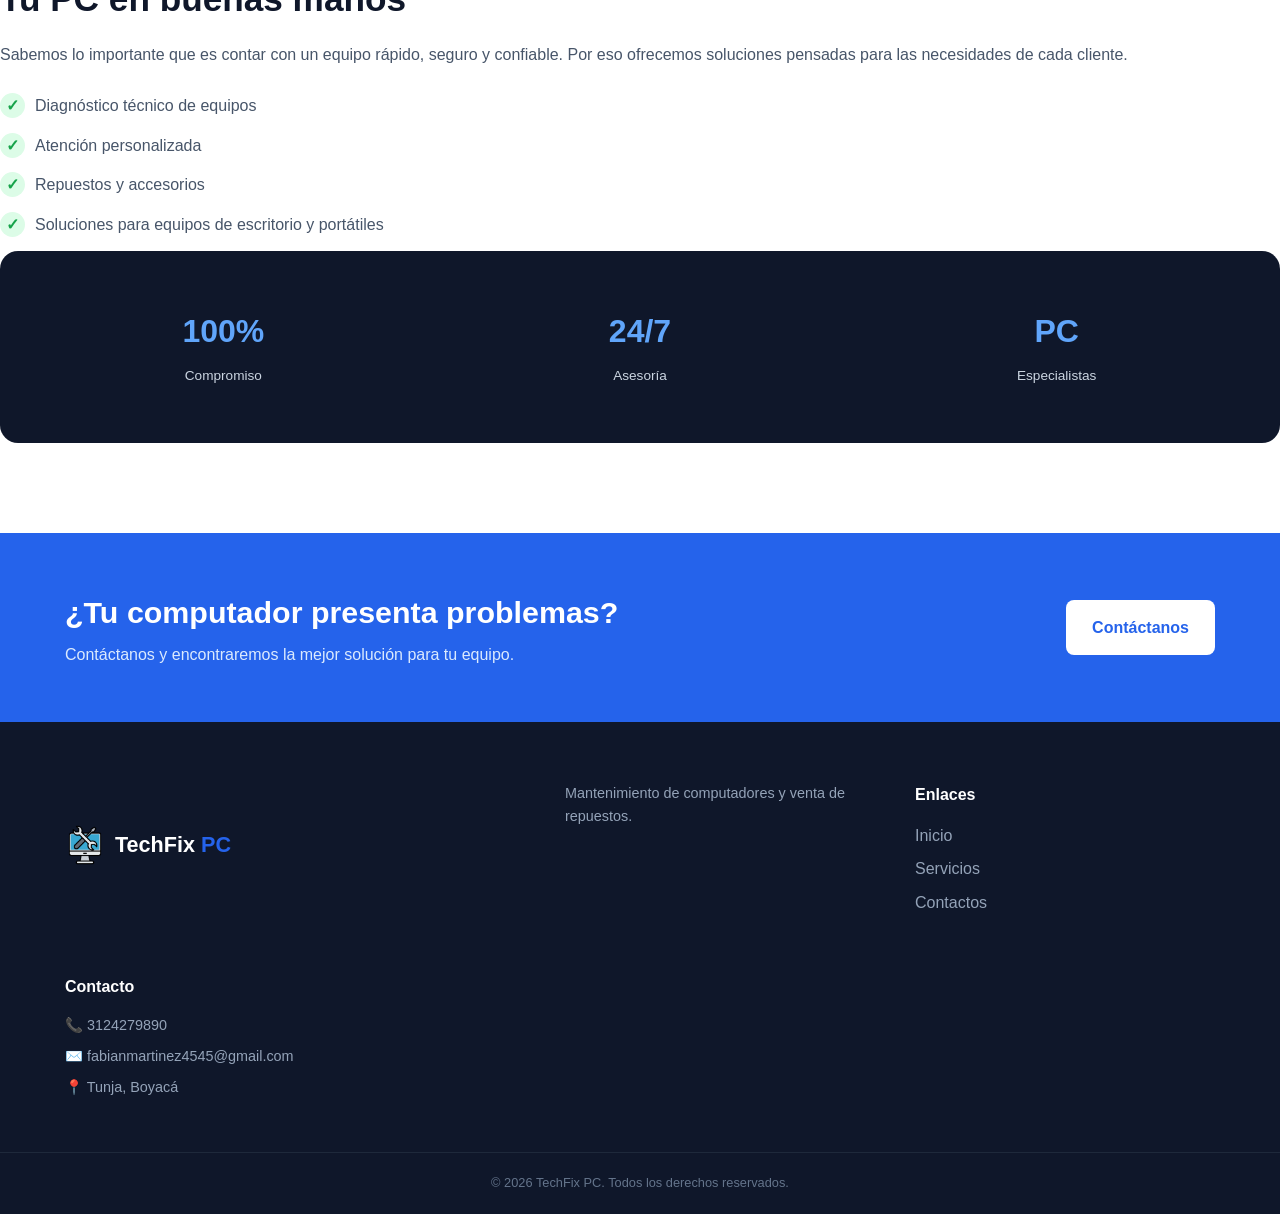
==== commit 07e948c8: "Nuevos cambios CSS" ====
--- a/index.html
+++ b/index.html
@@ -173,7 +173,7 @@
         <footer class="footer">
               <div class="container footer-content">
                  <a href="index.html" class="logo footer-logo"> 
-                     <span class="logo-icon">💻</span> 
+                     <span class="logo-icon"><img src="IMAGENES/LOGOS/LOGO.png" width="40" height="40" alt="Logo de TechFix PC"> </span> 
                      <span>TechFix  <strong>PC</strong></span> 
                  </a> 
                  <p> Mantenimiento de computadores 
--- a/diseño.css
+++ b/diseño.css
@@ -1328,3 +1328,83 @@
         bottom: 18px;
     }
 }
+
+/* 
+    31. ANIMACIÓN PARA TÍTULOS
+    */
+
+.hero h1 {
+    animation: tituloEntrada 1s ease;
+}
+
+.page-hero h1 {
+    animation: tituloEntrada 0.8s ease;
+}
+
+@keyframes tituloEntrada {
+    from {
+        opacity: 0;
+        transform: translateY(20px);
+        letter-spacing: 5px;
+    }
+
+    to {
+        opacity: 1;
+        transform: translateY(0);
+        letter-spacing: normal;
+    }
+}
+/* 
+    32. ELEMENTOS DECORATIVOS DEL HERO
+    */
+
+.hero {
+    position: relative;
+    overflow: hidden;
+}
+
+.hero::before {
+    content: "";
+    position: absolute;
+    width: 280px;
+    height: 280px;
+    border-radius: 50%;
+    background: rgba(37, 99, 235, 0.08);
+    top: -120px;
+    right: -80px;
+}
+
+.hero::after {
+    content: "";
+    position: absolute;
+    width: 180px;
+    height: 180px;
+    border-radius: 50%;
+    background: rgba(124, 58, 237, 0.07);
+    bottom: -80px;
+    left: -60px;
+}
+
+.hero-content,
+.hero-image {
+    position: relative;
+    z-index: 1;
+}
+
+/* 
+    33. SEPARADORES DECORATIVOS
+    */
+
+.section-title::after {
+    content: "";
+    display: block;
+    width: 60px;
+    height: 4px;
+    margin: 12px auto 0;
+    border-radius: 10px;
+    background: linear-gradient(
+        90deg,
+        #2563eb,
+        #7c3aed
+    );
+}
